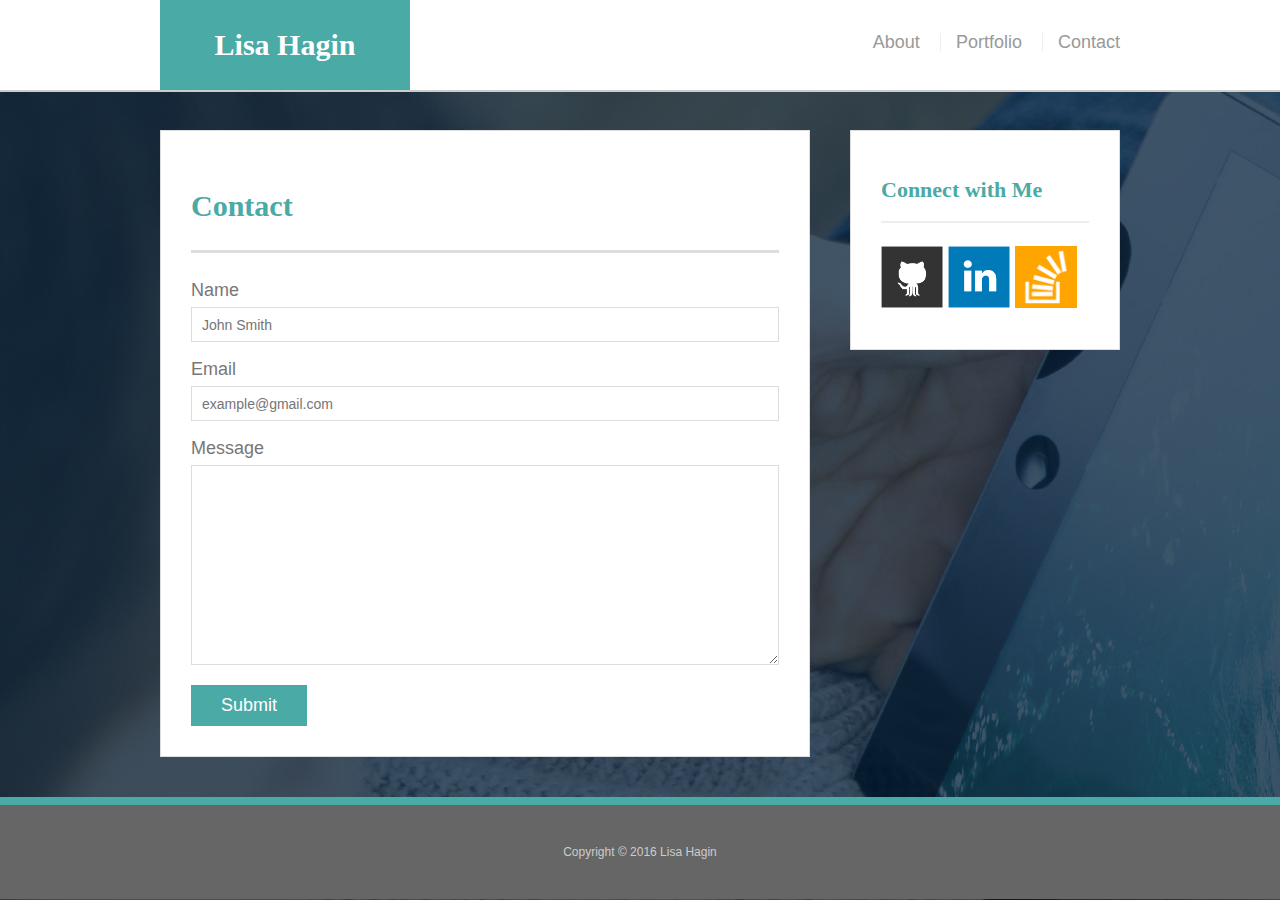
==== contact.html @ 17510da6 "bootstrap setup" ====
<!doctype html>
<html lang="en-us">

<head>
  <meta charset="UTF-8">
  
  <title>Contact | Lisa Hagin</title>
  <link rel="stylesheet" type="text/css" href="assets/css/reset.css">
  <link rel="stylesheet" type="text/css" href="assets/css/style.css">
</head>

<body>

  <header id="masthead">
    <div class="container">

      <a href="index.html" id="logo">Lisa Hagin</a>

      <nav>
        <a href="index.html">About</a>
        <a href="portfolio.html">Portfolio</a>
        <a href="contact.html">Contact</a>
      </nav>
    </div>
  </header>

  <div id="main-container" class="container">
    <section class="main-section">
      <h1>Contact</h1>

      <form id="contact-form">
        <ul>
          <li>
            <label for="name">Name</label>
            <input type="text" id="name" name="name" placeholder="John Smith" required="required">
          </li>
          <li>
            <label for="email">Email</label>
            <input type="email" id="email" name="email" placeholder="example@gmail.com" required="required">
          </li>
          <li>
            <label for="message">Message</label>
            <textarea id="message" name="message" required="required"></textarea>
          </li>
        </ul>
        <input type="submit">
      </form>

    </section>

    <section class="sidebar">
      <div id="connect">
        <h2>Connect with Me</h2>

        <a href="https://github.com/haginl1"><img src="assets/images/github-128.png" class="social" alt="GitHub" /></a>
        <a href="https://www.linkedin.com/in/lisahagin"><img src="assets/images/linkedin-128.png" class="social" alt="LinkedIn" /></a>
        <a href="http://stackoverflow.com/users/7269962/lisa-hagin?tab=profile" /><img src="assets/images/stackoverflow-128.png" class="social" alt="Stack Overflow" /></a>
        
      </div>
    </section>
  </div>

  <footer>
    <div class="container">

      Copyright &copy; 2016 Lisa Hagin

    </div>
  </footer>
</body>

</html>
---- assets/css/style.css ----
body {
  font-family: 'Arial', 'Helvetica Neue', Helvetica, sans-serif;
  font-size: 18px;
  color: #777;
  line-height: 34px;

  background: url("../images/large-background.jpg");

  
/*background: url("../images/concrete_seamless.png");*/

}
* {
  box-sizing: border-box;
}


/*general*/

.container {
  clear: both;
  margin: 0 auto;
  width: 100%;
  max-width: 960px;
}

h1,
h2,
h3,
p {
  margin-bottom: 20px;
}

p:last-child {
  margin-bottom: 0;
}

h1,
h2,
h3 {
  font-family: 'Georgia', Times, Times New Roman, serif;
  color: #4aaaa5;
  font-weight: 700;
}

h1 {
  padding-bottom: 20px;
  font-size: 30px;
  line-height: 49px;
  border-bottom: 3px solid #ddd;
}

h2,
h3 {
  font-size: 22px;
}


/*header*/

#masthead {
  position: fixed;
  z-index: 99;
  margin: 0 0 30px;
  overflow: auto;
  width: 100%;
  color: #fff;
  background: #fff;
  border-bottom: 2px solid #ccc;
}

#logo {
  width: 250px;
  height: 90px;
  float: left;
  font-family: 'Georgia', Times, Times New Roman, serif;
  text-align: center;
  line-height: 90px;
  color: #fff;
  font-weight: 700;
  font-size: 30px;
  text-decoration: none;
  background: #4aaaa5;
}

nav {
  float: right;
  margin-top: 25px;
}

nav a {
  display: inline-block;
  margin-left: 15px;
  padding-left: 15px;
  color: #999;
  text-decoration: none;
  line-height: 18px;
  border-left: 1px solid #efefef;
}

nav a:first-child {
  border-left: 0 none;
}


/*footer*/

footer {
  padding: 30px 0;
  clear: both;
  color: #fff;
  color: #ccc;
  font-size: 12px;
  text-align: center;
  background: #666;
  border-top: 8px solid #4aaaa5;
  

}


/*sidebar*/

.sidebar {
  padding: 30px;
  width: 100%;
  max-width: 270px;
  float: right;
  margin-bottom: 20px;
  background: #fff;
  border: 1px solid #ddd;
}

h3,
.sidebar h2 {
  padding-bottom: 20px;
  margin-bottom: 15px;
  line-height: 22px;
  border-bottom: 2px solid #eee;
}

.social {
  width: 62px;
  height: 62px;
  margin-top: 8px;
  margin-right: 5px;
}

.social:last-child {
  margin-right: 0;
}


/*main*/

#main-container {
  padding-top: 130px;
}

.main-section {
  padding: 30px;
  margin: 0 0 40px 0;
  width: 100%;
  max-width: 650px;
  float: left;
  background: #fff;
  border: 1px solid #ddd;
}


/*portfolio page*/

.work {
  position: relative;
  width: 274px;
  overflow: auto;
  float: left;
  margin: 20px 0 25px;
}

.work:nth-child(even) {
  margin-right: 40px;
}

.work img {
  width: 100%;
  border: 0 none;
  opacity: .8;
}

.work h3 {
  position: absolute;
  bottom: 20px;
  margin-bottom: 0;
  padding: 15px;
  width: 100%;
  color: #fff;
  text-align: center;
  line-height: 30px;
  font-weight: 300;
  background: #4aaaa5;
  border-bottom: 0;
}

.auth-image {
  width: 200px;
  height: auto;
  margin-top: 10px;
  margin-right: 25px;
  float: left;
}


/*contact page*/

#contact-form ul {
  margin-bottom: 20px;
}

#contact-form li {
  margin-bottom: 10px;
}

label,
input[type=text],
input[type=email],
textarea {
  display: block;
  width: 100%;
}

input[type=text],
input[type=email],
textarea {
  height: 35px;
  padding: 0 10px;
  font-size: 14px;
  border: 1px solid #ddd;
}

textarea {
  height: 200px;
}

input[type=submit] {
  padding: 10px 30px;
  color: #fff;
  font-size: 18px;
  cursor: pointer;
  background: #4aaaa5;
  border: 0 none;
<<<<<<< HEAD
}
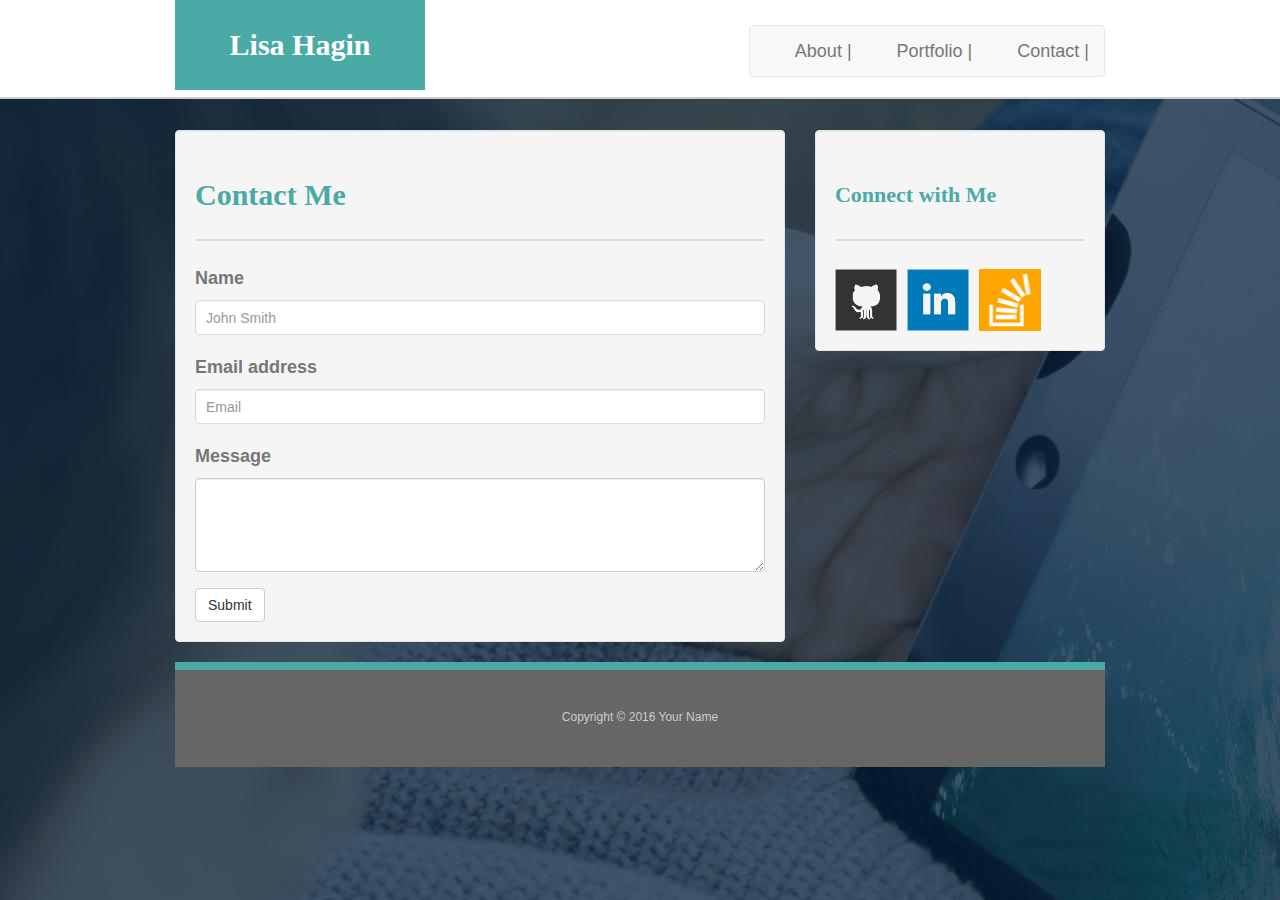
==== commit 7cf01c47: "bootstrap homework done" ====
--- a/contact.html
+++ b/contact.html
@@ -3,9 +3,11 @@
 
 <head>
   <meta charset="UTF-8">
-  
+  <meta name="viewport" content="width=device-width, initial-scale=1">
   <title>Contact | Lisa Hagin</title>
   <link rel="stylesheet" type="text/css" href="assets/css/reset.css">
+  <!-- Latest compiled and minified CSS -->
+  <link rel="stylesheet" href="https://maxcdn.bootstrapcdn.com/bootstrap/3.3.7/css/bootstrap.min.css" integrity="sha384-BVYiiSIFeK1dGmJRAkycuHAHRg32OmUcww7on3RYdg4Va+PmSTsz/K68vbdEjh4u" crossorigin="anonymous">
   <link rel="stylesheet" type="text/css" href="assets/css/style.css">
 </head>
 
@@ -13,60 +15,60 @@
 
   <header id="masthead">
     <div class="container">
-
       <a href="index.html" id="logo">Lisa Hagin</a>
-
-      <nav>
-        <a href="index.html">About</a>
-        <a href="portfolio.html">Portfolio</a>
-        <a href="contact.html">Contact</a>
-      </nav>
+      <!-- BOOTSTRAP NAV  -->
+        <nav class="navbar navbar-default">
+          <div class="container-fluid">
+            <ul class="nav navbar-nav navbar-right">
+              <li><a href="index.html">About |</a></li>
+                <li><a href="portfolio.html">Portfolio |</a></li>
+                <li><a href="contact.html">Contact |</a></li>
+            </ul>                    
+          </div><!-- /.container-fluid -->
+        </nav>
     </div>
   </header>
 
   <div id="main-container" class="container">
-    <section class="main-section">
-      <h1>Contact</h1>
-
-      <form id="contact-form">
-        <ul>
-          <li>
-            <label for="name">Name</label>
-            <input type="text" id="name" name="name" placeholder="John Smith" required="required">
-          </li>
-          <li>
-            <label for="email">Email</label>
-            <input type="email" id="email" name="email" placeholder="example@gmail.com" required="required">
-          </li>
-          <li>
-            <label for="message">Message</label>
-            <textarea id="message" name="message" required="required"></textarea>
-          </li>
-        </ul>
-        <input type="submit">
-      </form>
-
-    </section>
-
-    <section class="sidebar">
-      <div id="connect">
-        <h2>Connect with Me</h2>
-
-        <a href="https://github.com/haginl1"><img src="assets/images/github-128.png" class="social" alt="GitHub" /></a>
-        <a href="https://www.linkedin.com/in/lisahagin"><img src="assets/images/linkedin-128.png" class="social" alt="LinkedIn" /></a>
-        <a href="http://stackoverflow.com/users/7269962/lisa-hagin?tab=profile" /><img src="assets/images/stackoverflow-128.png" class="social" alt="Stack Overflow" /></a>
-        
+    <div class="row">
+      <div class="col-sm-8">
+        <div class="well">
+          <h1> Contact Me</h1>
+            <form>
+              <div class="form-group">
+                <label for="form-control">Name</label>
+                <input type="text" class="form-control" placeholder="John Smith">
+              </div> 
+              <div class="form-group">
+                <label for="exampleInputEmail1">Email address</label>
+                <input type="email" class="form-control" id="exampleInputEmail1" placeholder="Email">
+              </div> 
+              <div class="form-group">
+              <label for="form-control">Message</label>
+                <textarea class="form-control" rows="4"></textarea>
+              </div> 
+                <button type="button" class="btn btn-default">Submit</button>
+            </form>
+        </div>
       </div>
-    </section>
-  </div>
+      <div class="col-sm-4">
+        <div class="well">
+          <h2> Connect with Me</h2>
+          <img src="assets/images/github-128.png" class="social" alt="Github">
+          <img src="assets/images/linkedin-128.png" class="social" alt="LinkedIn">
+          <img src="assets/images/stackoverflow-128.png" class="social" alt="Stack Overflow">          
+        </div>
+      </div>
+  </div>        
 
   <footer>
     <div class="container">
-
-      Copyright &copy; 2016 Lisa Hagin
-
+      Copyright &copy; 2016 Your Name
     </div>
   </footer>
 </body>
 
-</html>+</html>
+
+
+
--- a/assets/css/style.css
+++ b/assets/css/style.css
@@ -3,25 +3,72 @@
   font-size: 18px;
   color: #777;
   line-height: 34px;
-
   background: url("../images/large-background.jpg");
-
-  
-/*background: url("../images/concrete_seamless.png");*/
-
-}
+}
+
+
 * {
   box-sizing: border-box;
 }
 
 
+/*sticky footer stuff*/
+
+
+/*http://ryanfait.com/html5-sticky-footer/*/
+
+* {
+  margin: 0;
+}
+
+html,
+body {
+  height: 100%;
+}
+
+.wrapper {
+  min-height: 100%;
+  height: auto !important;
+  height: 100%;
+  margin: 0 auto -105px;
+}
+
+footer,
+.push {
+  height: 105px;
+}
+
+
+/*end sticky footer stuff*/
+
+
+/*start hover stuff*/
+
+#logo:hover,
+input[type=submit]:hover {
+  background: #5E7F7E;
+}
+
+nav a:hover {
+  color: #5E7F7E;
+}
+
+.social:hover {
+  cursor: pointer;
+  opacity: .8;
+}
+
+
 /*general*/
+.section-container{
+background-color: #fff;
+}
 
 .container {
+  width: 100%;
+  max-width: 960px;
+  margin: 0 auto;
   clear: both;
-  margin: 0 auto;
-  width: 100%;
-  max-width: 960px;
 }
 
 h1,
@@ -39,20 +86,26 @@
 h2,
 h3 {
   font-family: 'Georgia', Times, Times New Roman, serif;
+  font-weight: 700;
   color: #4aaaa5;
-  font-weight: 700;
 }
 
 h1 {
   padding-bottom: 20px;
   font-size: 30px;
   line-height: 49px;
-  border-bottom: 3px solid #ddd;
+  border-bottom: 2px solid #ddd;
 }
 
 h2,
 h3 {
   font-size: 22px;
+}
+
+h2 {
+  padding-bottom: 20px;
+  line-height: 49px;
+  border-bottom: 2px solid #ddd;
 }
 
 
@@ -62,8 +115,8 @@
   position: fixed;
   z-index: 99;
   margin: 0 0 30px;
+  width: 100%;
   overflow: auto;
-  width: 100%;
   color: #fff;
   background: #fff;
   border-bottom: 2px solid #ccc;
@@ -74,12 +127,12 @@
   height: 90px;
   float: left;
   font-family: 'Georgia', Times, Times New Roman, serif;
+  font-size: 30px;
+  font-weight: 700;
+  color: #fff;
   text-align: center;
+  text-decoration: none;
   line-height: 90px;
-  color: #fff;
-  font-weight: 700;
-  font-size: 30px;
-  text-decoration: none;
   background: #4aaaa5;
 }
 
@@ -114,36 +167,34 @@
   text-align: center;
   background: #666;
   border-top: 8px solid #4aaaa5;
-  
-
 }
 
 
 /*sidebar*/
 
 .sidebar {
-  padding: 30px;
-  width: 100%;
-  max-width: 270px;
   float: right;
   margin-bottom: 20px;
+  padding: 30px;
+  width: 100%;
+  max-width: 270px;
   background: #fff;
   border: 1px solid #ddd;
 }
 
 h3,
 .sidebar h2 {
+  margin-bottom: 15px;
   padding-bottom: 20px;
-  margin-bottom: 15px;
   line-height: 22px;
   border-bottom: 2px solid #eee;
 }
 
 .social {
+  margin-top: 8px;
+  margin-right: 5px;
   width: 62px;
   height: 62px;
-  margin-top: 8px;
-  margin-right: 5px;
 }
 
 .social:last-child {
@@ -155,59 +206,17 @@
 
 #main-container {
   padding-top: 130px;
+
 }
 
 .main-section {
+  float: left;
+  margin: 0 0 40px 0;
   padding: 30px;
-  margin: 0 0 40px 0;
   width: 100%;
   max-width: 650px;
-  float: left;
   background: #fff;
   border: 1px solid #ddd;
-}
-
-
-/*portfolio page*/
-
-.work {
-  position: relative;
-  width: 274px;
-  overflow: auto;
-  float: left;
-  margin: 20px 0 25px;
-}
-
-.work:nth-child(even) {
-  margin-right: 40px;
-}
-
-.work img {
-  width: 100%;
-  border: 0 none;
-  opacity: .8;
-}
-
-.work h3 {
-  position: absolute;
-  bottom: 20px;
-  margin-bottom: 0;
-  padding: 15px;
-  width: 100%;
-  color: #fff;
-  text-align: center;
-  line-height: 30px;
-  font-weight: 300;
-  background: #4aaaa5;
-  border-bottom: 0;
-}
-
-.auth-image {
-  width: 200px;
-  height: auto;
-  margin-top: 10px;
-  margin-right: 25px;
-  float: left;
 }
 
 
@@ -249,7 +258,56 @@
   cursor: pointer;
   background: #4aaaa5;
   border: 0 none;
-<<<<<<< HEAD
-}
-
-
+}
+/*portfolio page*/
+
+.work {
+  position: relative;
+  width: 265px;
+  overflow: auto;
+  float: left;
+  margin: 20px 0 25px;
+}
+
+.work:nth-child(even) {
+  margin-right: 40px;
+}
+
+.work img {
+  width: 100%;
+  border: 0 none;
+  opacity: .8;
+}
+
+.work h3 {
+  position: absolute;
+  bottom: 20px;
+  margin-bottom: 0;
+  padding: 15px;
+  width: 100%;
+  color: #fff;
+  text-align: center;
+  line-height: 30px;
+  font-weight: 300;
+  background: #4aaaa5;
+  border-bottom: 0;
+}
+
+.auth-image {
+  width: 200px;
+  height: auto;
+  margin-top: 10px;
+  margin-right: 25px;
+  float: left;
+}
+
+
+.col{
+margin-bottom: -99999px;
+padding-bottom: 99999px;
+background-color:#ffc;
+}
+
+.col-wrap{
+overflow: hidden; 
+}